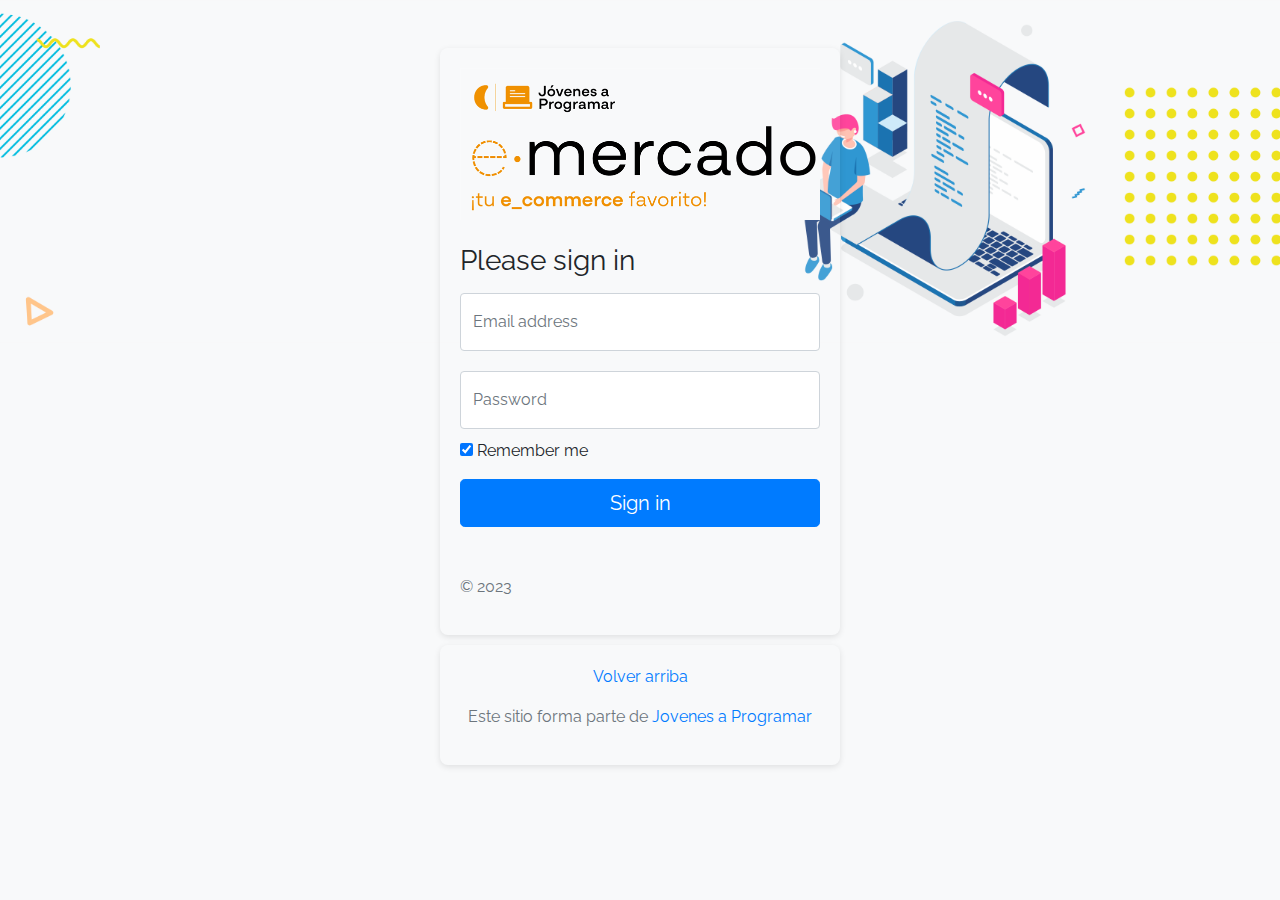
==== login.html @ ef99bd22 "login parte visual" ====
<!DOCTYPE html>
<html lang="es">

<head>
  <meta http-equiv="Content-Type" content="text/html; charset=UTF-8">
  <meta name="viewport" content="width=device-width, initial-scale=1, shrink-to-fit=no">
  <title>eMercado - Todo lo que busques está aquí</title>
  
  <link href="https://fonts.googleapis.com/css?family=Raleway:300,300i,400,400i,700,700i,900,900i" rel="stylesheet">
  <link href="css/bootstrap.min.css" rel="stylesheet">
  <link href="css/login.css" rel="stylesheet">
</head>

<body>
  <main class="mt-5">
    <div class="container">
      
        <form class="search-container" id="formSearch">
         <center><img class="mb-4" src="img/login.png" alt="" width="500" height="auto"></center>
          <h1 class="h3 mb-3 fw-normal">Please sign in</h1>
      
          <div class="form-floating">
            <input type="email" class="form-control" id="email" placeholder="name@example.com" required>
            <label for="floatingInput">Email address</label>
          </div>
          <div class="form-floating">
            <input type="password" class="form-control" id="password" placeholder="Password" required>
            <label for="floatingPassword">Password</label>
          </div>
      
          <div class="checkbox mb-3">
            <label>
              <input type="checkbox" checked="checked" value="remember-me"> Remember me
            </label>
          </div>
          <button class="w-100 btn btn-lg btn-primary" type="submit">Sign in</button>
          <p class="mt-5 mb-3 text-muted">© 2023</p>
        </form>
      
    </div>
  </main>
  <footer class="text-muted">
    <div class="container">
      <p class="float-end">
        <a href="#">Volver arriba</a>
      </p>
      <p>Este sitio forma parte de <a href="https://jovenesaprogramar.edu.uy/" target="_blank">Jovenes a Programar</a></p>
    </div>
  </footer>
  <script src="js/login.js"></script>
</body>

</html>
---- css/login.css ----
/* login.css */

/* Estilo para el fondo de la página */
body {
    font-family: 'Raleway', sans-serif;
    background: url('../img/cover_back_jap_login.png');
    background-size: contain;
    background-position: top center;
    background-repeat: no-repeat;
    margin: 0;
    display: flex;
    flex-direction: column;
    align-items: center;
    min-height: 100vh;
    background-color: #f8f9fa;
}
.search-container img {
    max-height: none;
}
body, .container {
    margin-top: 0;
    margin-bottom: 0;
}
  
  /* Estilo para el contenedor del formulario */
  .container {
    display: flex;
    flex-direction: column;
    align-items: center;
    margin-top: 30px;
    background-color: rgba(255, 255, 255, 0.1); /* Rectángulo transparente */
    border-radius: 8px;
    box-shadow: 0px 2px 6px rgba(0, 0, 0, 0.1);
    box-sizing: border-box;
    padding: 20px;
    max-width: 400px;
    margin-top: 0;
  }
  
  /* Resto de los estilos del formulario */
  .search-container img {
    max-width: 100%;
  }
  
  .form-floating {
    margin-bottom: 20px;
  }
  
  .form-control {
    border-radius: 4px;
  }
  
  .form-control:focus {
    border-color: #007bff;
    box-shadow: none;
  }
  
  .form-floating label {
    color: #6c757d;
  }
  
  .checkbox {
    margin-top: -10px;
  }
  
  .btn-primary {
    background-color: #007bff;
    border-color: #007bff;
  }
  
  .btn-primary:hover {
    background-color: #0056b3;
    border-color: #0056b3;
  }
  
  /* Estilo para el pie de página */
/* Estilo para el pie de página */
footer {
    margin-top: auto; /* Empuja el pie de página hacia la parte inferior */
    padding: 10px 0;
    text-align: center;
    width: 100%;
    margin-top: 0;
    margin-bottom: 0;
  }
  
  footer a {
    text-decoration: none;
    color: #007bff;
  }
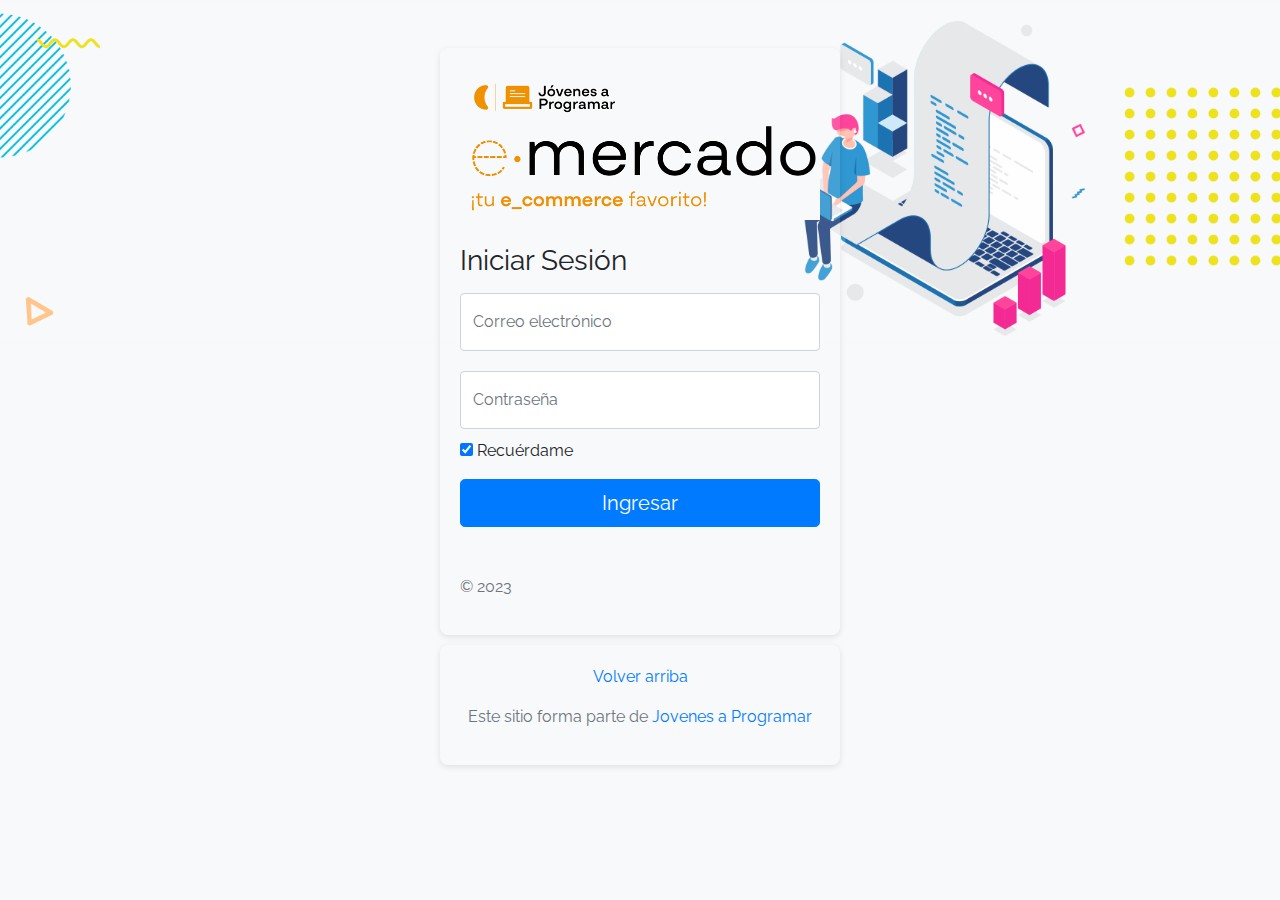
==== commit b01b7741: "Cambio de ingles a español" ====
--- a/login.html
+++ b/login.html
@@ -17,23 +17,23 @@
       
         <form class="search-container" id="formSearch">
          <center><img class="mb-4" src="img/login.png" alt="" width="500" height="auto"></center>
-          <h1 class="h3 mb-3 fw-normal">Please sign in</h1>
+          <h1 class="h3 mb-3 fw-normal">Iniciar Sesión</h1>
       
           <div class="form-floating">
             <input type="email" class="form-control" id="email" placeholder="name@example.com" required>
-            <label for="floatingInput">Email address</label>
+            <label for="floatingInput">Correo electrónico</label>
           </div>
           <div class="form-floating">
             <input type="password" class="form-control" id="password" placeholder="Password" required>
-            <label for="floatingPassword">Password</label>
+            <label for="floatingPassword">Contraseña</label>
           </div>
       
           <div class="checkbox mb-3">
             <label>
-              <input type="checkbox" checked="checked" value="remember-me"> Remember me
+              <input type="checkbox" checked="checked" value="remember-me"> Recuérdame
             </label>
           </div>
-          <button class="w-100 btn btn-lg btn-primary" type="submit">Sign in</button>
+          <button class="w-100 btn btn-lg btn-primary" type="submit">Ingresar</button>
           <p class="mt-5 mb-3 text-muted">© 2023</p>
         </form>
       
@@ -50,4 +50,4 @@
   <script src="js/login.js"></script>
 </body>
 
-</html>+</html>
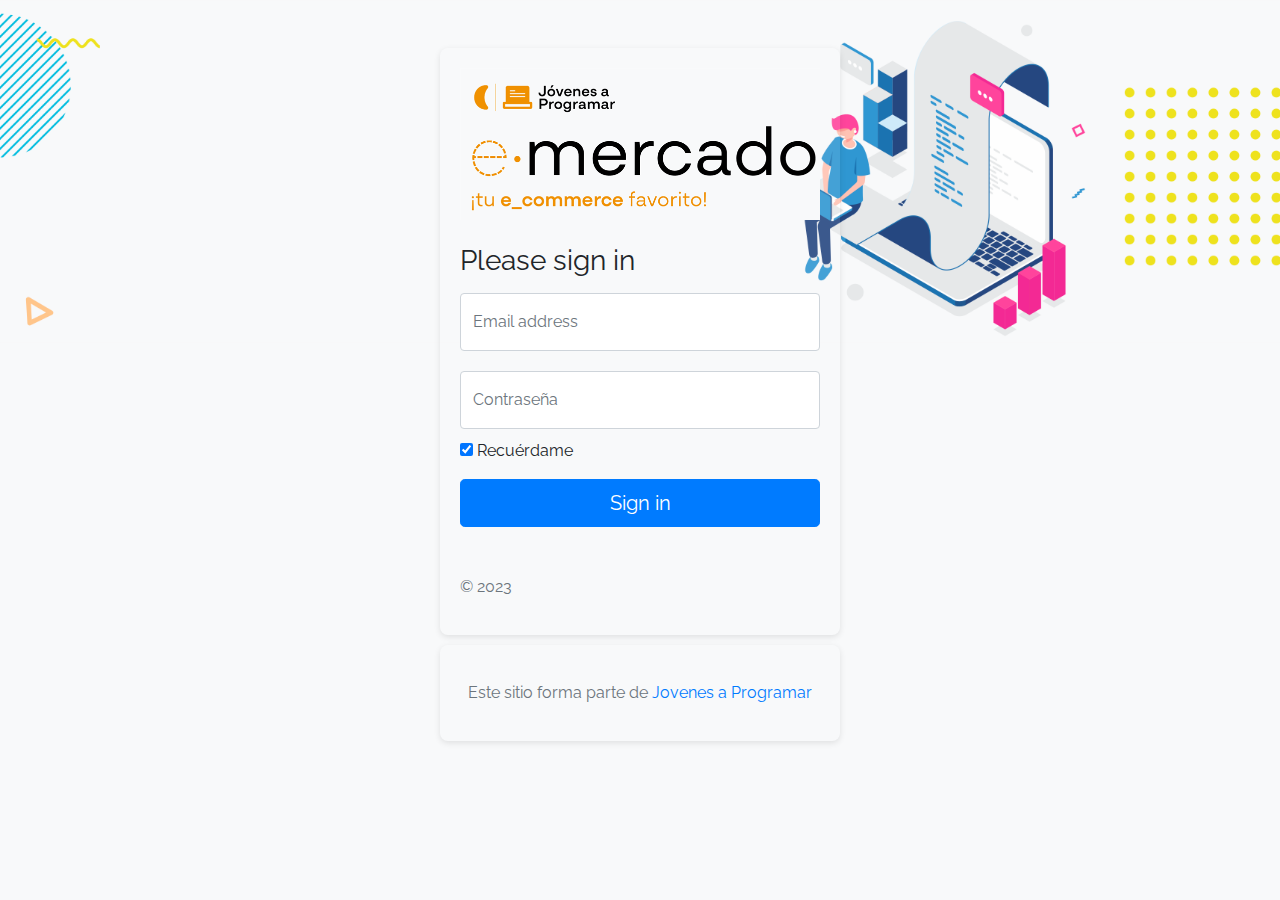
==== commit cb281b5d: "Merge branch 'main' of https://github.com/BrunoScanziani/GrupoJovenes.github.io" ====
--- a/login.html
+++ b/login.html
@@ -17,11 +17,11 @@
       
         <form class="search-container" id="formSearch">
          <center><img class="mb-4" src="img/login.png" alt="" width="500" height="auto"></center>
-          <h1 class="h3 mb-3 fw-normal">Iniciar Sesión</h1>
+          <h1 class="h3 mb-3 fw-normal">Please sign in</h1>
       
           <div class="form-floating">
             <input type="email" class="form-control" id="email" placeholder="name@example.com" required>
-            <label for="floatingInput">Correo electrónico</label>
+            <label for="floatingInput">Email address</label>
           </div>
           <div class="form-floating">
             <input type="password" class="form-control" id="password" placeholder="Password" required>
@@ -33,7 +33,7 @@
               <input type="checkbox" checked="checked" value="remember-me"> Recuérdame
             </label>
           </div>
-          <button class="w-100 btn btn-lg btn-primary" type="submit">Ingresar</button>
+          <button class="w-100 btn btn-lg btn-primary" type="submit">Sign in</button>
           <p class="mt-5 mb-3 text-muted">© 2023</p>
         </form>
       
@@ -42,8 +42,7 @@
   <footer class="text-muted">
     <div class="container">
       <p class="float-end">
-        <a href="#">Volver arriba</a>
-      </p>
+
       <p>Este sitio forma parte de <a href="https://jovenesaprogramar.edu.uy/" target="_blank">Jovenes a Programar</a></p>
     </div>
   </footer>
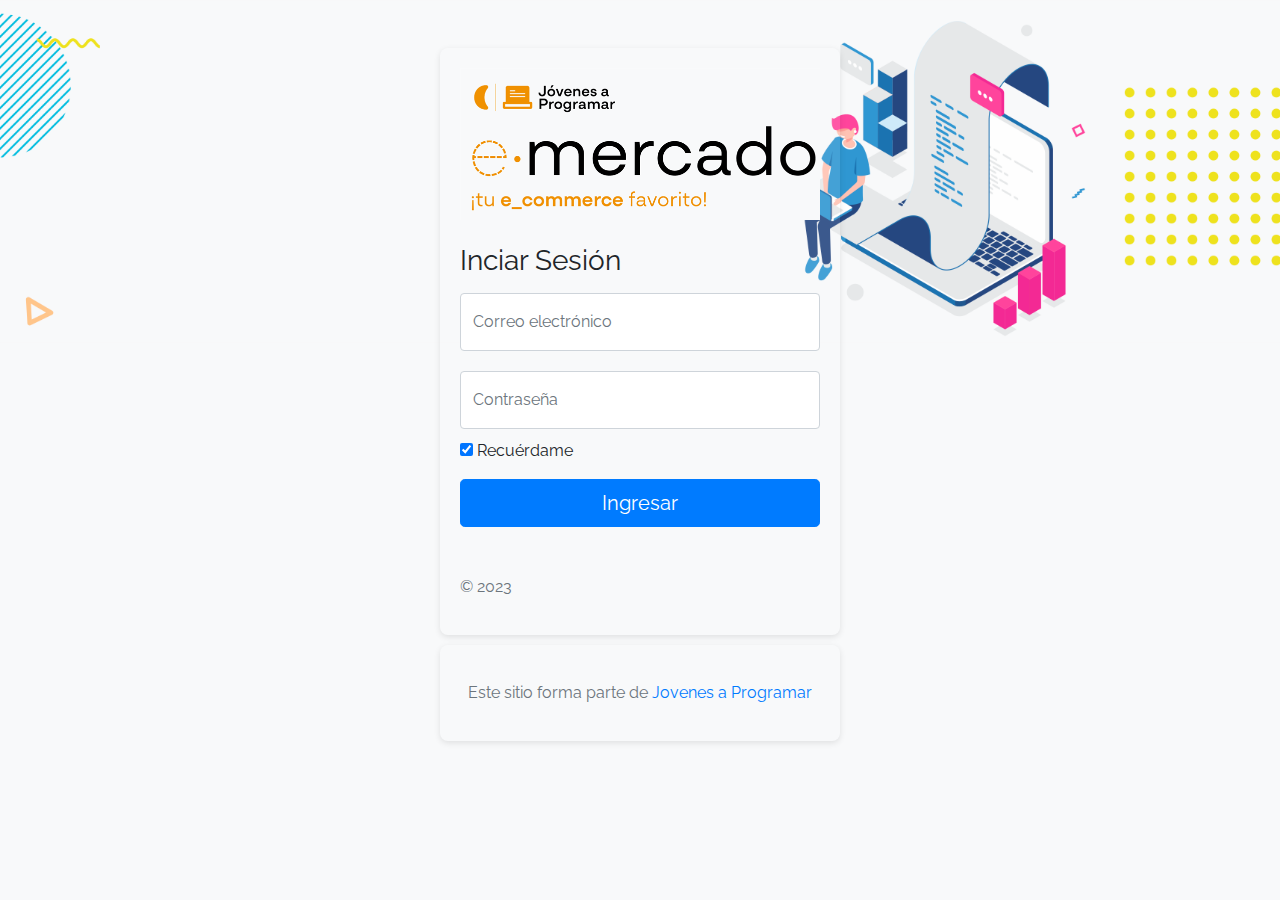
==== commit 41fe551f: "Update login.html" ====
--- a/login.html
+++ b/login.html
@@ -17,11 +17,11 @@
       
         <form class="search-container" id="formSearch">
          <center><img class="mb-4" src="img/login.png" alt="" width="500" height="auto"></center>
-          <h1 class="h3 mb-3 fw-normal">Please sign in</h1>
+          <h1 class="h3 mb-3 fw-normal">Inciar Sesión</h1>
       
           <div class="form-floating">
             <input type="email" class="form-control" id="email" placeholder="name@example.com" required>
-            <label for="floatingInput">Email address</label>
+            <label for="floatingInput">Correo electrónico</label>
           </div>
           <div class="form-floating">
             <input type="password" class="form-control" id="password" placeholder="Password" required>
@@ -33,7 +33,7 @@
               <input type="checkbox" checked="checked" value="remember-me"> Recuérdame
             </label>
           </div>
-          <button class="w-100 btn btn-lg btn-primary" type="submit">Sign in</button>
+          <button class="w-100 btn btn-lg btn-primary" type="submit">Ingresar</button>
           <p class="mt-5 mb-3 text-muted">© 2023</p>
         </form>
       
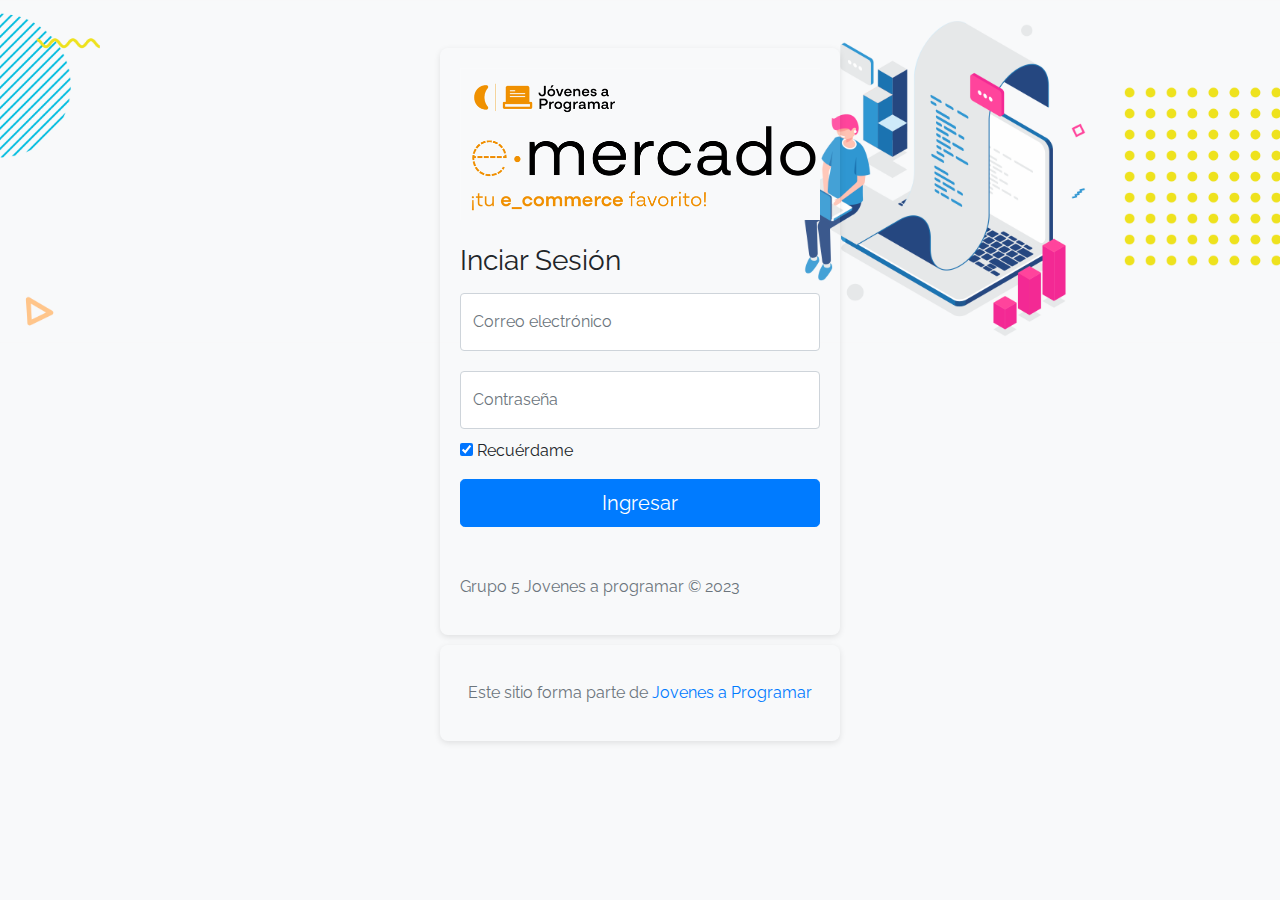
==== commit 5bd7dc23: "Update login.html" ====
--- a/login.html
+++ b/login.html
@@ -34,7 +34,7 @@
             </label>
           </div>
           <button class="w-100 btn btn-lg btn-primary" type="submit">Ingresar</button>
-          <p class="mt-5 mb-3 text-muted">© 2023</p>
+          <p class="mt-5 mb-3 text-muted">Grupo 5 Jovenes a programar © 2023</p>
         </form>
       
     </div>
